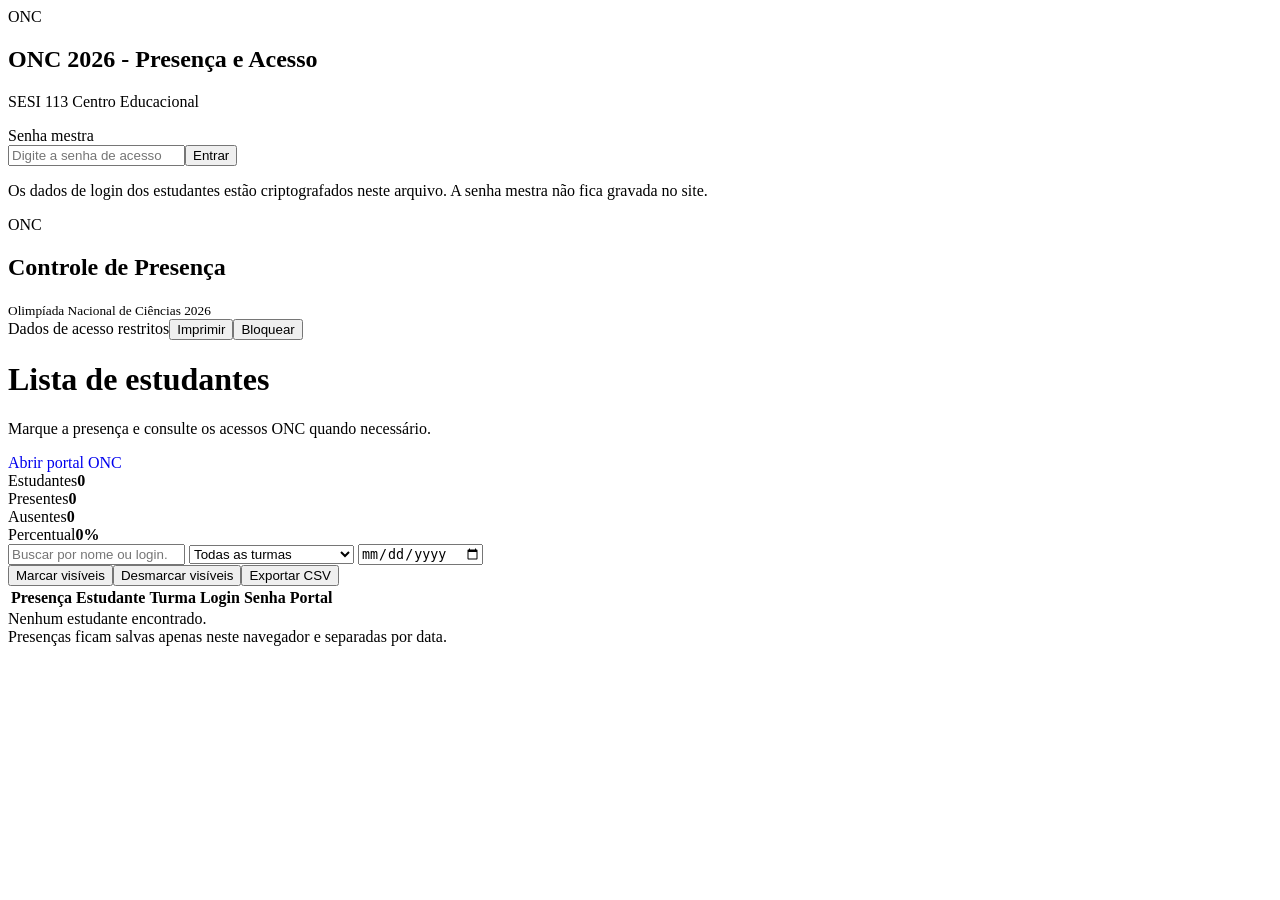
==== onc-presenca/index.html @ 25d1be69 "Adiciona site ONC de presença e acesso" ====
<!doctype html>
<html lang="pt-BR">
<head>
<meta charset="utf-8" />
<meta name="viewport" content="width=device-width,initial-scale=1,viewport-fit=cover" />
<meta name="color-scheme" content="light" />
<title>ONC 2026 | Presença e Acesso</title>
<link rel="stylesheet" href="styles.css" />
</head>
<body>
<section id="lockScreen" class="lock-screen">
  <div class="lock-card">
    <div class="brand"><div class="mark">ONC</div><div><h1>ONC 2026 - Presença e Acesso</h1><p>SESI 113 Centro Educacional</p></div></div>
    <label for="masterPassword">Senha mestra</label>
    <div class="input-wrap"><input id="masterPassword" type="password" autocomplete="current-password" placeholder="Digite a senha de acesso" /><button id="unlockBtn" class="primary">Entrar</button></div>
    <div id="unlockError" class="error"></div>
    <p class="hint">Os dados de login dos estudantes estão criptografados neste arquivo. A senha mestra não fica gravada no site.</p>
  </div>
</section>

<div id="app" class="app hidden">
<header><div class="topbar">
  <div class="topbrand"><div class="mark">ONC</div><div><h2>Controle de Presença</h2><small>Olimpíada Nacional de Ciências 2026</small></div></div>
  <div class="header-actions"><span class="warn">Dados de acesso restritos</span><button id="printBtn" class="ghost">Imprimir</button><button id="lockBtn" class="ghost">Bloquear</button></div>
</div></header>
<main>
  <div class="hero"><div><h1>Lista de estudantes</h1><p>Marque a presença e consulte os acessos ONC quando necessário.</p></div><div><a class="primary" style="text-decoration:none;display:inline-block" href="http://alunos.onciencias.org/" target="_blank" rel="noopener">Abrir portal ONC</a></div></div>
  <section class="stats">
    <div class="stat"><span>Estudantes</span><strong id="statTotal">0</strong></div>
    <div class="stat"><span>Presentes</span><strong id="statPresent">0</strong></div>
    <div class="stat"><span>Ausentes</span><strong id="statAbsent">0</strong></div>
    <div class="stat"><span>Percentual</span><strong id="statPercent">0%</strong></div>
  </section>
  <section class="controls">
    <input id="search" type="search" placeholder="Buscar por nome ou login..." />
    <select id="seriesFilter"><option value="all">Todas as turmas</option><option>1º Ano do Ensino Médio</option><option>2º Ano do Ensino Médio</option><option>3º Ano do Ensino Médio</option></select>
    <input id="dateFilter" type="date" />
    <div class="control-buttons"><button id="markAll" class="ghost">Marcar visíveis</button><button id="clearAll" class="ghost">Desmarcar visíveis</button><button id="exportCsv" class="ghost">Exportar CSV</button></div>
  </section>
  <div class="table-wrap"><table>
    <thead><tr><th>Presença</th><th>Estudante</th><th>Turma</th><th>Login</th><th>Senha</th><th>Portal</th></tr></thead>
    <tbody id="studentsBody"></tbody>
  </table><div id="empty" class="empty hidden">Nenhum estudante encontrado.</div></div>
  <div class="footer-note">Presenças ficam salvas apenas neste navegador e separadas por data.</div>
</main>
</div>
<div id="toast" class="toast"></div>
<script>window.__ONC_DATA_PARTS=[];</script>
<script src="data-1.js"></script>
<script src="data-2.js"></script>
<script src="data-3.js"></script>
<script src="data-4.js"></script>
<script src="data-5.js"></script>
<script src="app.js"></script>
</body>
</html>
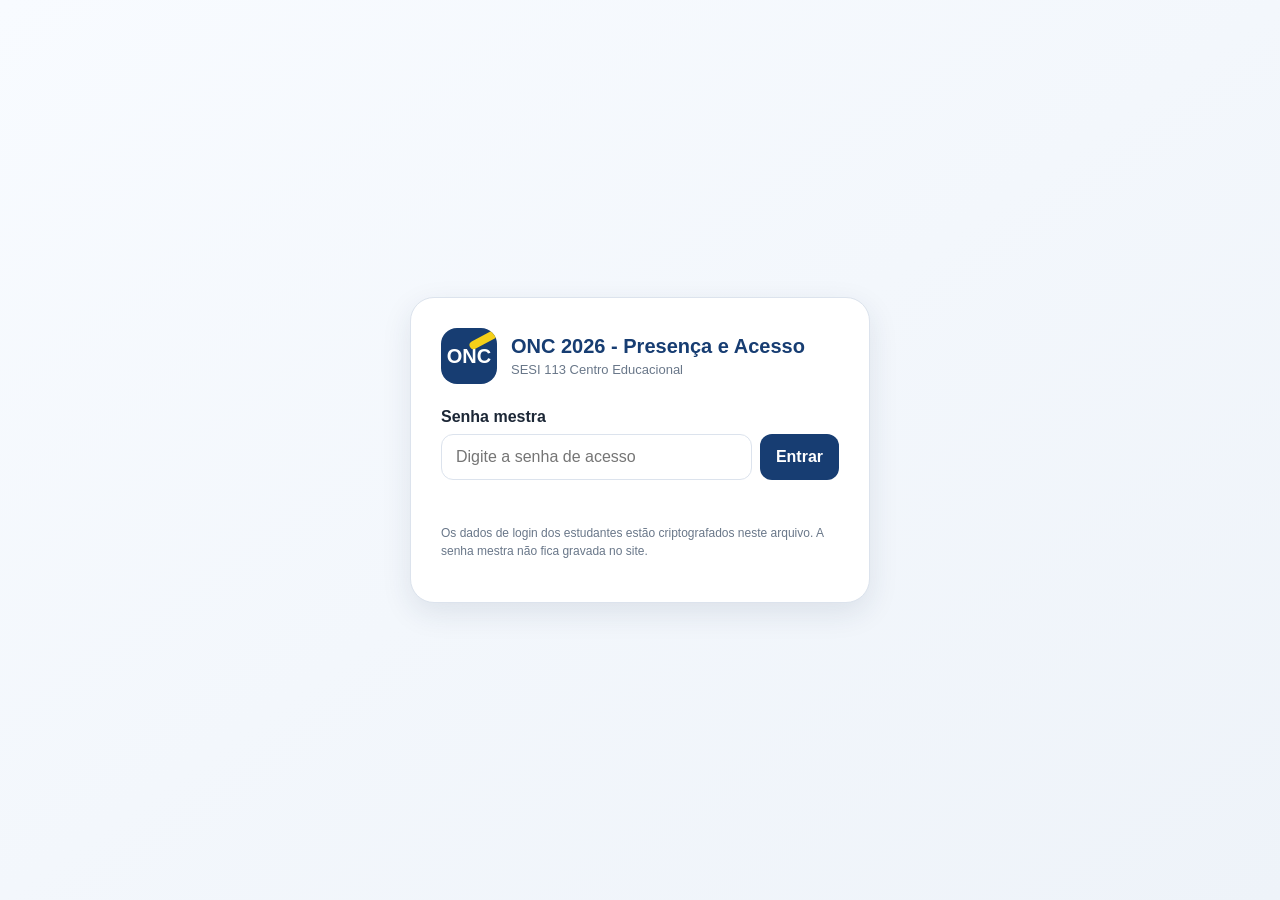
==== commit 9ac00827: "Conecta interface de presença ao Firebase" ====
--- a/onc-presenca/index.html
+++ b/onc-presenca/index.html
@@ -21,7 +21,7 @@
 <div id="app" class="app hidden">
 <header><div class="topbar">
   <div class="topbrand"><div class="mark">ONC</div><div><h2>Controle de Presença</h2><small>Olimpíada Nacional de Ciências 2026</small></div></div>
-  <div class="header-actions"><span class="warn">Dados de acesso restritos</span><button id="printBtn" class="ghost">Imprimir</button><button id="lockBtn" class="ghost">Bloquear</button></div>
+  <div class="header-actions"><span id="cloudStatus" class="warn">Firebase: conectando...</span><span class="warn">Dados de acesso restritos</span><button id="printBtn" class="ghost">Imprimir</button><button id="lockBtn" class="ghost">Bloquear</button></div>
 </div></header>
 <main>
   <div class="hero"><div><h1>Lista de estudantes</h1><p>Marque a presença e consulte os acessos ONC quando necessário.</p></div><div><a class="primary" style="text-decoration:none;display:inline-block" href="http://alunos.onciencias.org/" target="_blank" rel="noopener">Abrir portal ONC</a></div></div>
@@ -41,7 +41,7 @@
     <thead><tr><th>Presença</th><th>Estudante</th><th>Turma</th><th>Login</th><th>Senha</th><th>Portal</th></tr></thead>
     <tbody id="studentsBody"></tbody>
   </table><div id="empty" class="empty hidden">Nenhum estudante encontrado.</div></div>
-  <div class="footer-note">Presenças ficam salvas apenas neste navegador e separadas por data.</div>
+  <div class="footer-note">Presenças sincronizadas com Firebase quando online; cópia local mantida neste navegador.</div>
 </main>
 </div>
 <div id="toast" class="toast"></div>
--- a/onc-presenca/styles.css
+++ b/onc-presenca/styles.css
@@ -0,0 +1,22 @@
+:root{--navy:#173d72;--navy2:#0f2a50;--blue:#2c67a3;--yellow:#f4cf19;--green:#188a63;--bg:#f5f7fb;--panel:#fff;--text:#1c2736;--muted:#697789;--line:#dce3ed;--danger:#b93434;--shadow:0 10px 30px rgba(25,45,75,.10)}
+*{box-sizing:border-box} html{scroll-behavior:smooth} body{margin:0;background:var(--bg);color:var(--text);font-family:Inter,Segoe UI,Roboto,Arial,sans-serif} button,input,select{font:inherit}
+.hidden{display:none!important}
+.lock-screen{min-height:100dvh;display:grid;place-items:center;padding:24px;background:linear-gradient(145deg,#f8fbff,#eef3f9)}
+.lock-card{width:min(460px,100%);background:#fff;border:1px solid var(--line);border-radius:24px;box-shadow:var(--shadow);padding:30px}
+.brand{display:flex;align-items:center;gap:14px;margin-bottom:24px} .mark{width:56px;height:56px;border-radius:16px;background:var(--navy);display:grid;place-items:center;color:#fff;font-weight:900;font-size:20px;position:relative;overflow:hidden}
+.mark:after{content:"";width:34px;height:8px;background:var(--yellow);position:absolute;right:-5px;top:7px;transform:rotate(-28deg);border-radius:5px}
+.brand h1{font-size:20px;margin:0;color:var(--navy)} .brand p{margin:4px 0 0;color:var(--muted);font-size:13px}
+.lock-card label{display:block;font-weight:700;margin:0 0 8px} .input-wrap{display:flex;gap:8px} .input-wrap input{flex:1;min-width:0;border:1px solid var(--line);border-radius:12px;padding:13px 14px;outline:none} .input-wrap input:focus{border-color:var(--blue);box-shadow:0 0 0 3px rgba(44,103,163,.12)}
+.primary{border:0;background:var(--navy);color:#fff;border-radius:12px;padding:12px 16px;font-weight:800;cursor:pointer} .primary:hover{background:var(--navy2)} .hint{font-size:12px;color:var(--muted);line-height:1.5;margin-top:16px} .error{color:var(--danger);font-size:13px;margin-top:10px;min-height:18px}
+.app{min-height:100dvh} header{background:#fff;border-bottom:1px solid var(--line);position:sticky;top:0;z-index:5} .topbar{max-width:1320px;margin:auto;padding:14px 20px;display:flex;gap:16px;align-items:center;justify-content:space-between} .topbrand{display:flex;align-items:center;gap:11px} .topbrand .mark{width:42px;height:42px;border-radius:12px;font-size:15px} .topbrand h2{margin:0;font-size:16px;color:var(--navy)} .topbrand small{display:block;color:var(--muted);margin-top:2px}
+.header-actions{display:flex;gap:8px;align-items:center} .ghost{border:1px solid var(--line);background:#fff;border-radius:10px;padding:9px 11px;cursor:pointer;color:var(--text);font-weight:700} .ghost:hover{background:#f7f9fc} .warn{font-size:12px;color:#806600;background:#fff9d8;border:1px solid #f4e08a;border-radius:10px;padding:8px 10px}
+main{max-width:1320px;margin:auto;padding:22px 20px 46px} .hero{display:flex;justify-content:space-between;gap:18px;align-items:end;margin-bottom:16px} .hero h1{margin:0;color:var(--navy);font-size:28px} .hero p{margin:5px 0 0;color:var(--muted)}
+.stats{display:grid;grid-template-columns:repeat(4,minmax(0,1fr));gap:12px;margin:16px 0} .stat{background:#fff;border:1px solid var(--line);border-radius:16px;padding:15px 16px} .stat span{color:var(--muted);font-size:12px;font-weight:700;text-transform:uppercase;letter-spacing:.05em} .stat strong{display:block;font-size:27px;margin-top:3px;color:var(--navy)}
+.controls{background:#fff;border:1px solid var(--line);border-radius:18px;padding:14px;display:grid;grid-template-columns:1.25fr .8fr .65fr auto;gap:10px;align-items:center;margin-bottom:14px} .controls input,.controls select{width:100%;border:1px solid var(--line);border-radius:11px;padding:11px 12px;outline:none;background:#fff} .controls input:focus,.controls select:focus{border-color:var(--blue)} .control-buttons{display:flex;gap:8px;flex-wrap:wrap;justify-content:flex-end}
+.table-wrap{background:#fff;border:1px solid var(--line);border-radius:18px;overflow:hidden;box-shadow:0 5px 18px rgba(30,50,75,.04)} table{width:100%;border-collapse:collapse} thead th{position:static;background:#f8fafc;border-bottom:1px solid var(--line);padding:11px 12px;text-align:left;font-size:12px;color:var(--muted);text-transform:uppercase;letter-spacing:.04em;z-index:2} tbody td{padding:12px;border-bottom:1px solid #edf1f6;vertical-align:middle} tbody tr:hover{background:#fbfcfe} tbody tr.present{background:#f4fbf8} .name{font-weight:800;color:#24334a} .sub{font-size:12px;color:var(--muted);margin-top:3px} .series-badge{display:inline-flex;padding:5px 8px;border-radius:999px;background:#eef4fb;color:var(--navy);font-size:12px;font-weight:800;white-space:nowrap}
+.presence{display:flex;align-items:center;gap:8px} .presence input{width:18px;height:18px;accent-color:var(--green)} .time{font-size:12px;color:var(--green);font-weight:700;min-width:42px} .cred{display:flex;align-items:center;gap:6px} .cred code{background:#f2f5f9;border:1px solid #e2e8f0;border-radius:8px;padding:7px 9px;font-family:Consolas,monospace;font-size:12px;min-width:105px;display:inline-block} .iconbtn{border:1px solid var(--line);background:#fff;border-radius:8px;padding:6px 8px;cursor:pointer;font-size:12px;font-weight:700} .iconbtn:hover{background:#f5f7fa} .portal{text-decoration:none;color:var(--blue);font-weight:800;font-size:12px}
+.empty{padding:42px 20px;text-align:center;color:var(--muted)} .footer-note{font-size:12px;color:var(--muted);margin-top:12px;text-align:right}
+.toast{position:fixed;right:18px;bottom:18px;background:#1d2a3d;color:#fff;padding:10px 13px;border-radius:10px;box-shadow:var(--shadow);opacity:0;transform:translateY(8px);pointer-events:none;transition:.2s;z-index:20} .toast.show{opacity:1;transform:none}
+@media(max-width:1000px){.stats{grid-template-columns:repeat(2,1fr)}.controls{grid-template-columns:1fr 1fr}.control-buttons{grid-column:1/-1;justify-content:flex-start}.table-wrap{overflow:auto}table{min-width:1000px}}
+@media(max-width:640px){.topbar{padding:10px 12px}.warn{display:none}main{padding:16px 12px 36px}.hero{align-items:start;flex-direction:column}.hero h1{font-size:23px}.stats{grid-template-columns:1fr 1fr;gap:8px}.stat{padding:12px}.stat strong{font-size:22px}.controls{grid-template-columns:1fr}.control-buttons{grid-column:auto}.header-actions .ghost:first-child{display:none}}
+@media print{header,.controls,.warn,.footer-note,.toast{display:none!important}body{background:#fff}main{max-width:none;padding:0}.stats{margin:8px 0}.table-wrap{border:0;box-shadow:none}thead th{position:static}.cred .iconbtn,.portal{display:none}}
